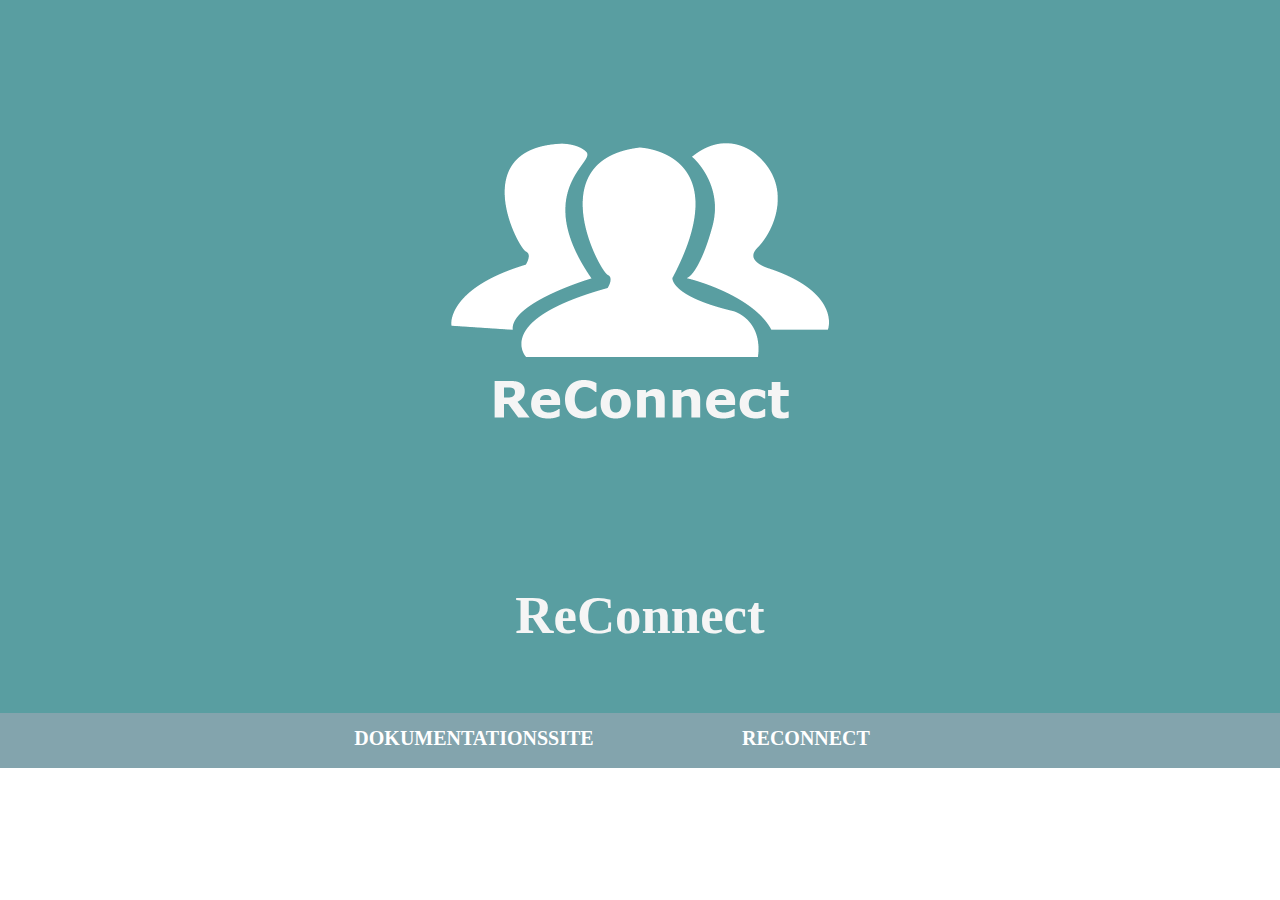
==== aflevering.html @ a22a30d3 "yt" ====
<!DOCTYPE html>
<html lang="DA">
<head>
    <meta charset="utf-8">
    <meta name="viewport" content="width=device-width, initial-scale=1.0">
    <title>PRÆSENTATIONSSITE</title>
    <link rel="stylesheet" href="style.css">
</head>

<body>
    <div class="logo">

        <img src="img/sp.png" alt="ikon">
        <h1> ReConnect</h1>


    </div>

    <nav>
        <ul>
            <li><a class="active" href="index.html">Dokumentationssite</a></li>
            <li><a href="#produkt">ReConnect</a></li>
            <li>
        </ul>
    </nav>






</body>
</html>
---- style.css ----
body {

    margin: 0;
    padding: 0;

}

/**************fonte*************/

nav {
    font-family: "Flama Light";
    text-transform: uppercase;

}


.title {
    width: 100%;
    height: auto;
    margin-top: 30px;
}

nav {
    text-align: center;
    background-color: #83a4ad;
    font-size: 15px;
}


nav ul {
    display: inline-block;
}



nav ul {
    display: inline-block;
}

nav ul {
    list-style-type: none;
    margin: 0;
    padding: 0;
    overflow: hidden;
    font-weight: 700;
    font-size: 1em;
}

nav li {
    float: left;
}

nav li a {
    display: block;
    color: white;
    text-align: center;
    padding: 14px 16px;
    text-decoration: none;
    width: 300px;
    font-size: 20px;
}

nav li a:hover {
    background-color: #a1c4c9;
    color: whitesmoke;
}


/*--------- NAVIGATION MENU -------*/

/*--------- DROPDOWN MENU ----------*/

.dropbtn {
    background-color: #858588;
    color: whitesmoke;
    padding: 15px;
    width: 113px;
    border: none;
    cursor: pointer;
    font-size: 1.5em;
    text-align: left;
    font-family: "Flama Light";


}


/*------ DROPDOWN CONTAINER -------*/

.dropdown {
    position: fixed;
    display: inline-block;
    width: 100%;
    top: 0;
    background-color: #858588;
    z-index: 1;
}

.dropdown ul {
    background-color: #858588;
    list-style-type: none;
    text-align: left;
}


/*-------- DROPDOWN INDHOLD -------*/

.dropdown-content {
    display: none;
    position: absolute;
    background-color: #858588;
    min-width: 200px;
    z-index: 1;
}

.dropdown-content a {
    color: whitesmoke;
    padding: 10px;
    width: 200px;
    display: block;
}

.dropdown-content a:hover {
    background-color: #92d4db;
    color: whitesmoke;
}

.dropdown:hover .dropdown-content {
    display: block;
}

/********SKRIFT******************/

h1 {
    margin-top: 100px;
    text-align: center;
    color: whitesmoke;
    background-color: #599ea1;
    font-size: 3.3em;
    padding: 1.3em;
    margin: 0px;
}

/************************* EXPERIENCE MAP****************/

#experience_map {
    background-color: #3a3a3a;
    padding: 15px;
    color: whitesmoke;



}

#experience_map h2 {

    color: whitesmoke;

}

#map h3 {
    text-align: center;
    color: whitesmoke;
}

#tests {
    display: flex;
    flex-wrap: wrap;
    text-align: center;
}


.test1 {
    flex-grow: 1;
    flex-basis: 250px;
}

.test2 {
    flex-grow: 1;
    flex-basis: 250px;
}

.test3 {
    flex-grow: 1;
    flex-basis: 250px;


}

.test1 img {
    width: 80%;
    height: 80%;
}


.test2 img {
    width: 80%;
    height: 80%;
}

.test3 img {
    width: 80%;
    height: 80%;
}


/*********************PERSONA**************/

#persona {
    background-color: #599ea1;
    padding: 15px;
}




/********BRUGER INTERVIEW**********/

#interview {
    background-color: #3a3a3a;
    padding: 15px;
}

/************design  chartte*****/

#design {
    background-color: #599ea1;
    padding: 15px;
}

.eventapp {
    width: 100%;
    height: 100%;
    height: auto;
    display: flex;
    flex-wrap: wrap;
}

.eventapp img {
    width: 100%;
    height: 100%;
}

.communityapp {
    width: 100%;
    height: 100%;
    height: auto;
    display: flex;
    flex-wrap: wrap;
}

.communityapp img {
    width: 100%;
    height: 100%;
}


.checkapp {
    width: 100%;
    height: 100%;
    height: auto;
    display: flex;
    flex-wrap: wrap;
}

.checkapp img {
    width: 100%;
    height: 100%;
}


.billede1 {
    flex-grow: 1;
    flex-basis: 250px;
    margin: 30px;
    padding: 15px;
}

.billede2 {
    flex-grow: 1;
    flex-basis: 250px;
    margin: 30px;
    padding: 15px;

}

.billede3 {
    flex-grow: 1;
    flex-basis: 250px;
    margin: 30px;
    padding: 15px;
}

/***********************STORYBOARD*********/

#storyboards {
    background-color: #3a3a3a;
    padding: 15px;

}


/*********AKTIVITET OG FEATURES*****/

#aktiviteter_features {
    background-color: #599ea1;
    padding: 15px;
}


.event1 {
    background-color: #0e545d;
    padding: 15px;

}


.community1 {
    background-color: #52504e;
    padding: 15px;

}

.check1 {
    background-color: #0e545d;
    padding: 15px;
}




/********VIDEO******/

#video {
    background-color: #3a3a3a;
    padding: 15px;
}

#video img {
    width: 40%;
    height: 60%;
}


#ideer {
    height: auto;
    display: flex;
    flex-wrap: wrap;
    margin: 40px;
    text-align: center;

}

#ideer h4 {
    color: whitesmoke;
    ;
}

.ide1 {
    flex-grow: 1;
    flex-basis: 200px;
    background-color: #222933;
    padding: 15px;
    margin: 30px;
}

.ide2 {
    flex-grow: 1;
    flex-basis: 200px;
    background-color: #222933;
    padding: 15px;
    margin: 30px
}

.ide3 {
    flex-grow: 1;
    flex-basis: 200px;
    background-color: #222933;
    padding: 15px;
    margin: 30px;
}

#video h4 {
    padding: 0px;
    margin: 5px;
}

#video img {
    width: 50%;
    height: 70%;
}


#video img {
    width: 50%;
    height: 70%;
}

/******************DATA********************/

#data {
    background-color: #599ea1;
    padding: 15px;
}

#data img {
    width: 100%;
}





/*********FORRETNING******/

#forretningsmodel {
    background-color: #3a3a3a;
    padding: 15px;
    color: whitesmoke;
}


#UI {
    background-color: #599ea1;
    padding: 15px;
    color: whitesmoke;

}


#design1 {
    background-color: #3a3a3a;
    padding: 15px;
    color: whitesmoke;

}

/*************MOODBOARD******************/

#moodboard img {
    width: 100%;
}

#moodboard {
    background-color: #3a3a3a;
    padding: 15px;

}


/***********STYLETILE***********/

#style {
    background: #599ea1;
    padding: 15px;
    color: whitesmoke;

}


#style img {
    width: 100%;
    height: 100%;
}



/**********SCRUM VIDEO**************/

#scrumvideo {
    padding: 15px;
    display: flex;
    flex-wrap: wrap;
    justify-content: center;
}

#scrum h3 {

    color: whitesmoke;
}

#scrum {
    padding: 15px;
    background-color: #599ea1;
    color: whitesmoke;
}


#scrum h4 {
    color: whitesmoke;
}

.nr1 {
    padding: 10px;
}

.nr2 {
    padding: 10px;

}


.nr3 {
    padding: 10px;
}


.nr4 {
    padding: 10px;
}



/************* trello*********/

#trello h3 {
    font-family: "Flama Condensed Bold";
    text-transform: uppercase;
    font-size: 30px;
    letter-spacing: 1px;
    color: whitesmoke;
    text-align: center;
}

#trello {
    text-align: center;
    color: whitesmoke;
    background-color: #599ea1;
    padding: 15px;
}

#trello img {
    width: 20%;
}


#burn_down {
    text-align: center;
}


#burn_down h3 {
    color: whitesmoke;
    text-align: center;

}

#burn_down img {
    width: 20%;
}


/********* APP ICON************/

#appicon {
    background-color: #3a3a3a;
    padding: 15px;
    display: flex;
    flex-wrap: wrap;
    text-align: center;

}

#appicon img {
    width: 30%;
}

/************FONTE*********/

p,
li,
h2,
h3,
h4 {
    color: whitesmoke;
    font-family: "Flama Light";

}



/****** PERSONER********/

#personer {
    position: relative;
    width: 100vw;
}

.wrapper {
    position: relative;
    margin: 0 auto;
    max-width: 1600px;

    display: flex;
    flex-wrap: wrap;
    justify-content: center;
    background-color: #599ea1;

}

#person_container {
    flex-basis: 250px;
    justify-content: center;
    background-color: #599ea1;
}

#person_indhold {
    display: flex;
    flex-direction: column;
    justify-content: center;

}

.person {
    align-self: center;
    width: 10vw;
    height: 10vw;
    background-color: #599ea1;
    border-radius: 50%;
    flex-grow: 1;
    overflow: hidden;

}

.persontekst {
    text-align: center;
    flex-grow: 1;
}


#personer img {
    width: 100%;
}


#personer h3 {
    color: whitesmoke;
    font-size: 20px;
}



/*****AFLEVERINGSSITE******/

.logo img {
    width: 40%;

}

.logo {
    text-align: center;
    background-color: #599ea1;

}


.title h1 {
    background-color: #599ea1;
}
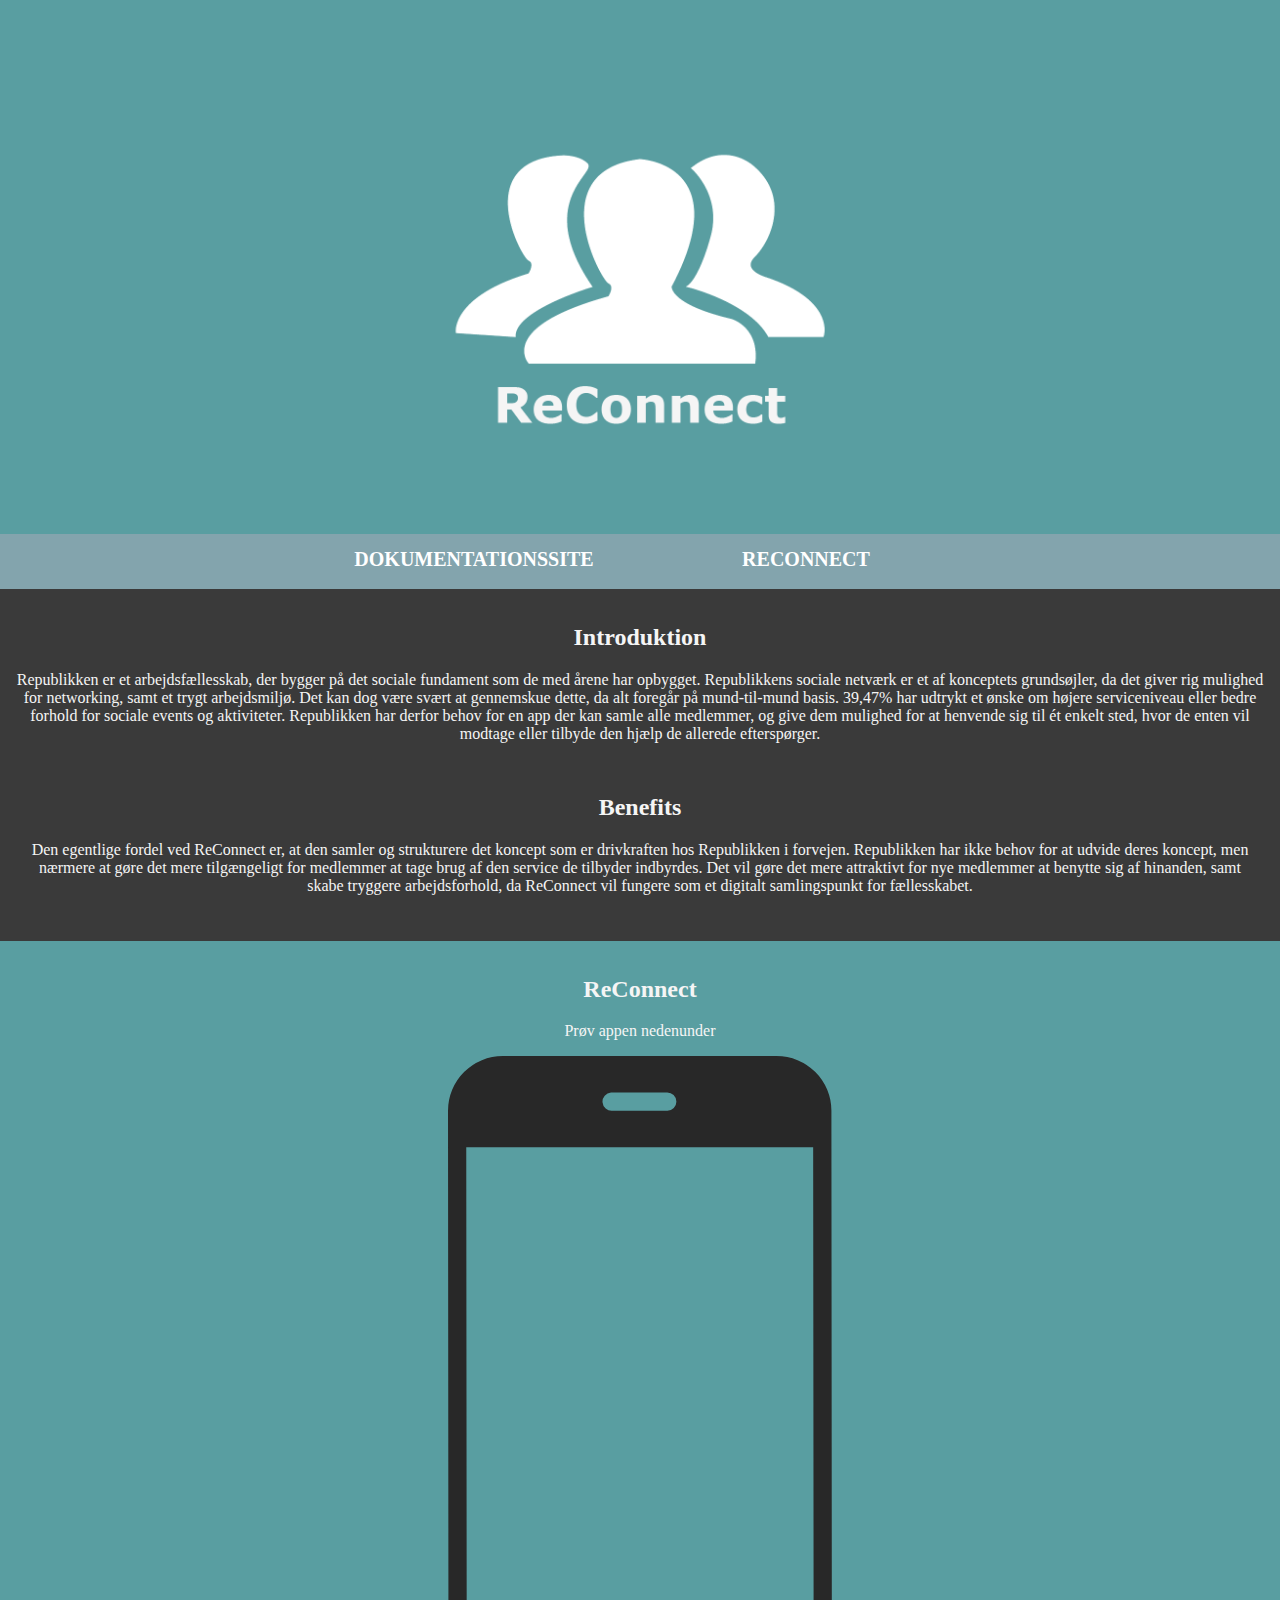
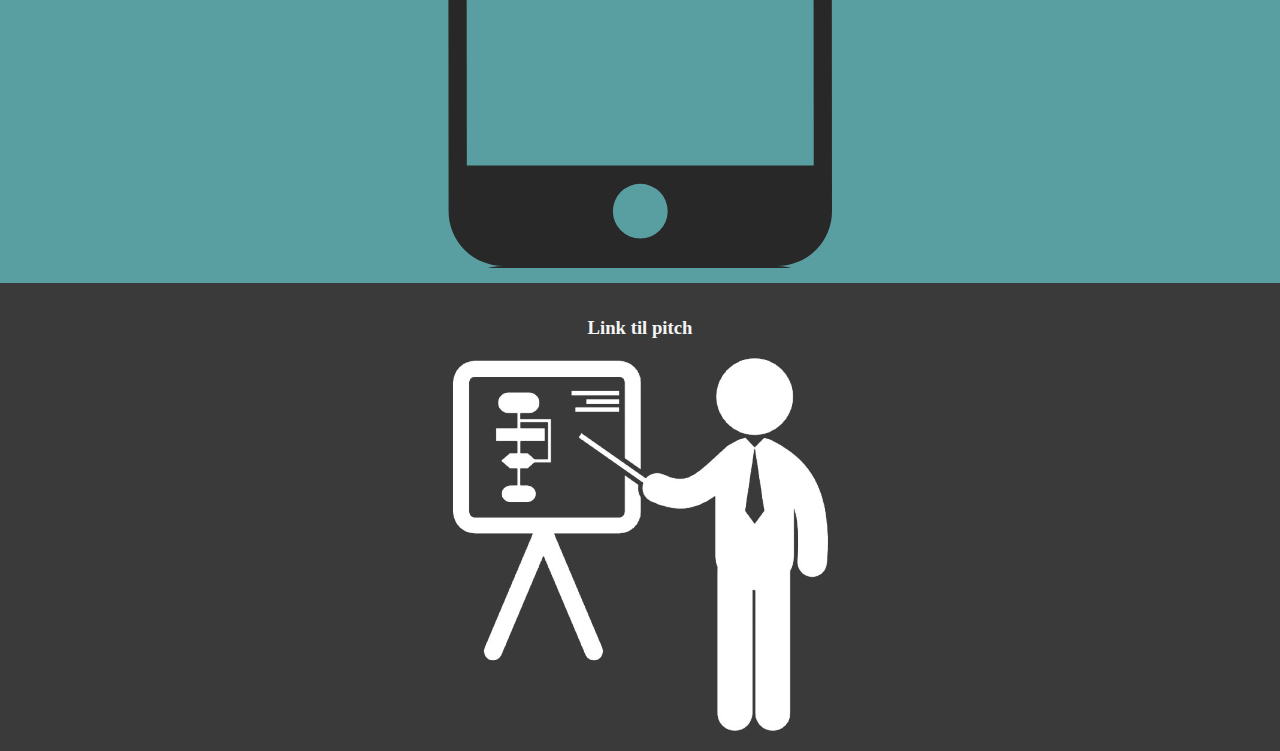
==== commit 0e6e0f61: "f" ====
--- a/aflevering.html
+++ b/aflevering.html
@@ -11,7 +11,6 @@
     <div class="logo">
 
         <img src="img/sp.png" alt="ikon">
-        <h1> ReConnect</h1>
 
 
     </div>
@@ -26,8 +25,67 @@
 
 
 
+    <section id="intro">
+
+        <div class="intro">
+            <h2> Introduktion</h2>
+            <p> Republikken er et arbejdsfællesskab, der bygger på det sociale fundament som de med årene har opbygget. Republikkens sociale netværk er et af konceptets grundsøjler, da det giver rig mulighed for networking, samt et trygt arbejdsmiljø. Det kan dog være svært at gennemskue dette, da alt foregår på mund-til-mund basis. 39,47% har udtrykt et ønske om højere serviceniveau eller bedre forhold for sociale events og aktiviteter. Republikken har derfor behov for en app der kan samle alle medlemmer, og give dem mulighed for at henvende sig til ét enkelt sted, hvor de enten vil modtage eller tilbyde den hjælp de allerede efterspørger. </p>
+
+        </div>
+
+
+        <section id="benefits">
+            <div class="benefits">
+                <h2> Benefits</h2>
+                <p>
+                    Den egentlige fordel ved ReConnect er, at den samler og strukturere det koncept som er drivkraften hos Republikken i forvejen. Republikken har ikke behov for at udvide deres koncept, men nærmere at gøre det mere tilgængeligt for medlemmer at tage brug af den service de tilbyder indbyrdes. Det vil gøre det mere attraktivt for nye medlemmer at benytte sig af hinanden, samt skabe tryggere arbejdsforhold, da ReConnect vil fungere som et digitalt samlingspunkt for fællesskabet.
 
 
 
+                </p>
+
+
+
+
+            </div>
+
+
+
+
+
+        </section>
+
+
+    </section>
+
+    <section id="produkt">
+
+        <h2> ReConnect</h2>
+
+        <p>
+            Prøv appen nedenunder
+        </p>
+        <div class="iphone">
+
+            <iframe src="https://xd.adobe.com/embed/5183622b-a76a-45d9-8a56-cc44f27ede1b" frameborder="0" allowfullscreen></iframe>
+        </div>
+
+
+    </section>
+
+
+    <section id="pitch">
+
+
+        <h3> Link til pitch</h3>
+        <a href="img/NABC%20Pitch.pdf" target="_blank">
+
+                <img src="img/mad.png" alt="ide">
+
+
+            </a>
+
+    </section>
+
 </body>
 </html>
--- a/style.css
+++ b/style.css
@@ -650,6 +650,8 @@
 .logo {
     text-align: center;
     background-color: #599ea1;
+    padding: 15px;
+
 
 }
 
@@ -657,3 +659,56 @@
 .title h1 {
     background-color: #599ea1;
 }
+
+
+#produkt {
+    text-align: center;
+    background-color: #3a3a3a;
+
+}
+
+
+#benefits {
+    text-align: center;
+    padding: 15px;
+
+}
+
+#intro {
+    color: whitesmoke;
+    background-color: #3a3a3a;
+    padding: 15px;
+    text-align: center;
+}
+
+#produkt {
+    padding: 15px;
+    background-color: #599ea1;
+}
+
+.iphone {
+    margin: 0 auto;
+    position: relative;
+    background-image: url(img/iphone.svg);
+    background-size: 100%;
+    width: 30vw;
+    height: 63.4vw;
+}
+
+.iphone iframe {
+    position: absolute;
+    left: 4.5%;
+    top: 4%;
+    width: 91%;
+    height: 91%;
+}
+
+#pitch {
+    text-align: center;
+    background-color: #3a3a3a;
+    padding: 15px;
+}
+
+#pitch img {
+    width: 30%;
+}
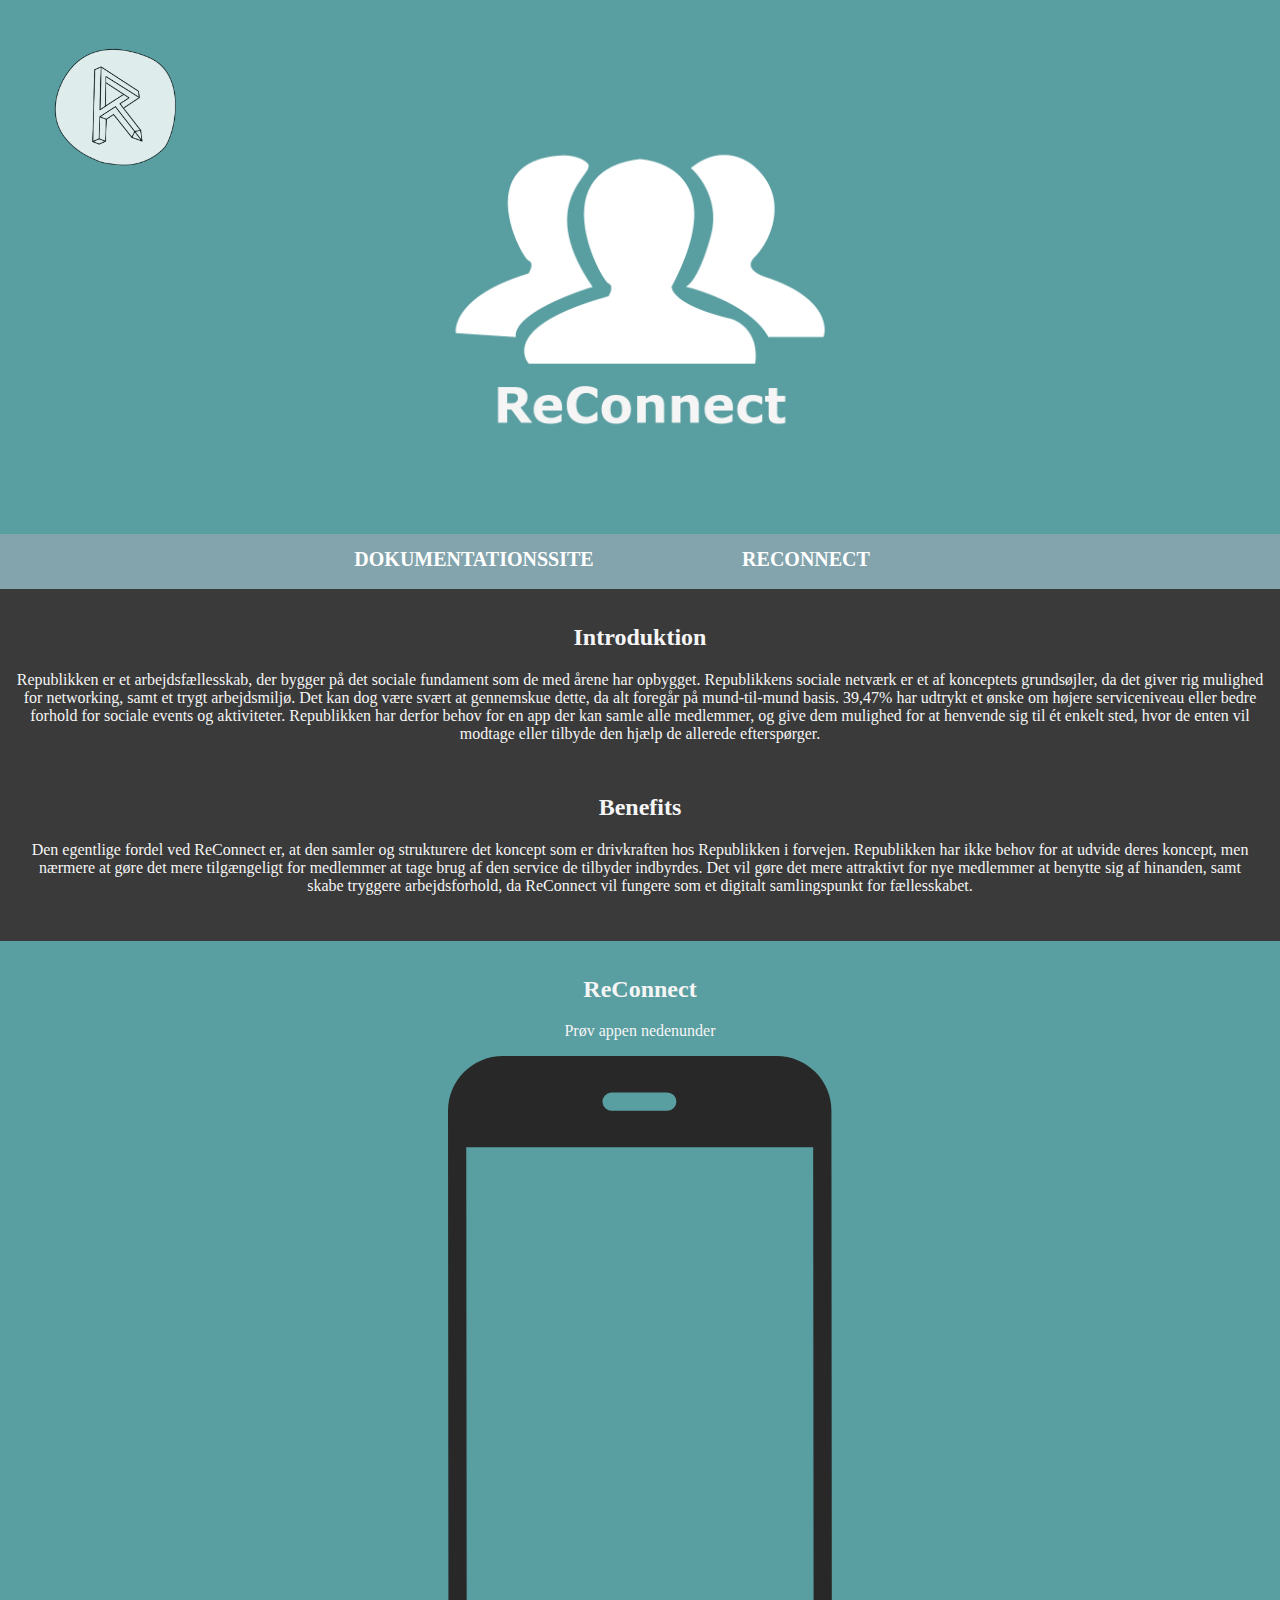
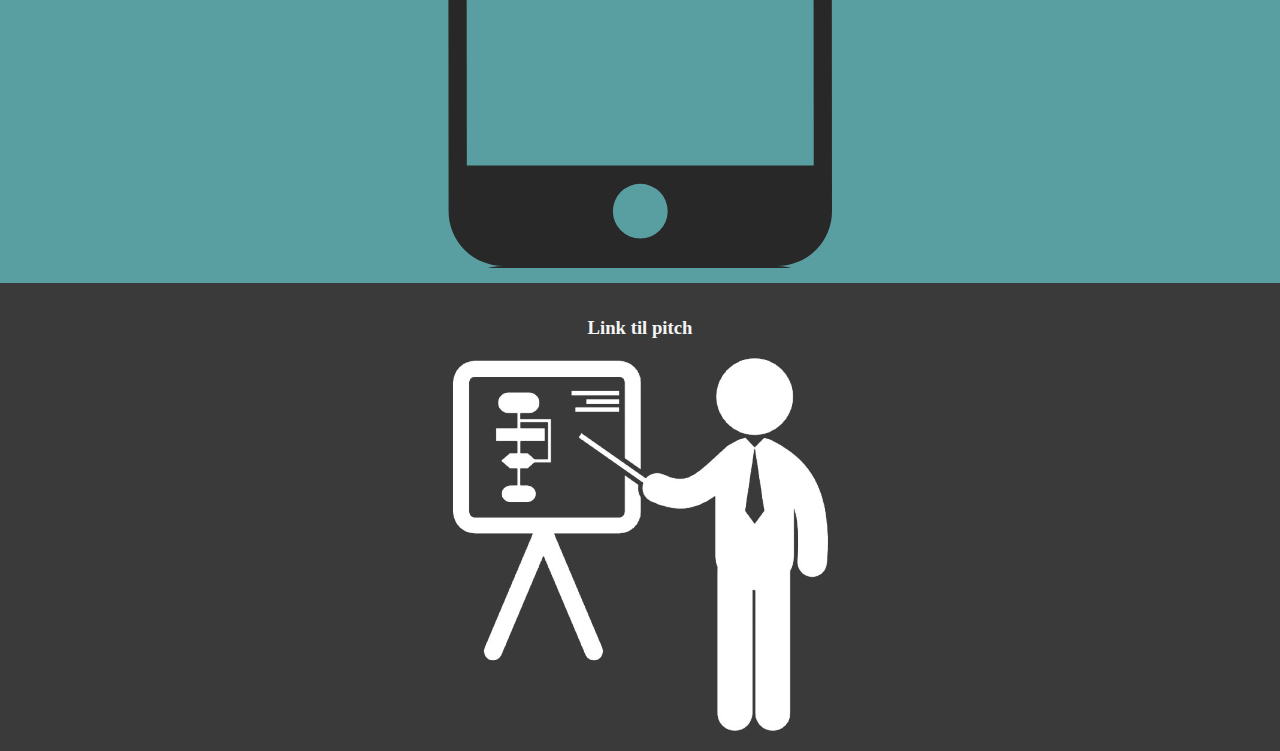
==== commit 73ed0931: "iserteed republikken logo" ====
--- a/aflevering.html
+++ b/aflevering.html
@@ -8,7 +8,11 @@
 </head>
 
 <body>
+
+
     <div class="logo">
+
+        <img class="logo_img" src="img/Repiblikken%20Connect.png" alt="republikken">
 
         <img src="img/sp.png" alt="ikon">
 
--- a/style.css
+++ b/style.css
@@ -409,6 +409,18 @@
 
 
 
+/*****TEST******/
+
+#usability_test {
+    text-align: center;
+
+}
+
+
+#usability_test h2 {
+    text-align: left;
+}
+
 
 
 /*********FORRETNING******/
@@ -645,6 +657,15 @@
 .logo img {
     width: 40%;
 
+}
+
+.logo .logo_img {
+
+    width: 10%;
+    position: absolute;
+    left: 4%;
+    opacity: 0.8;
+    top: 5%;
 }
 
 .logo {
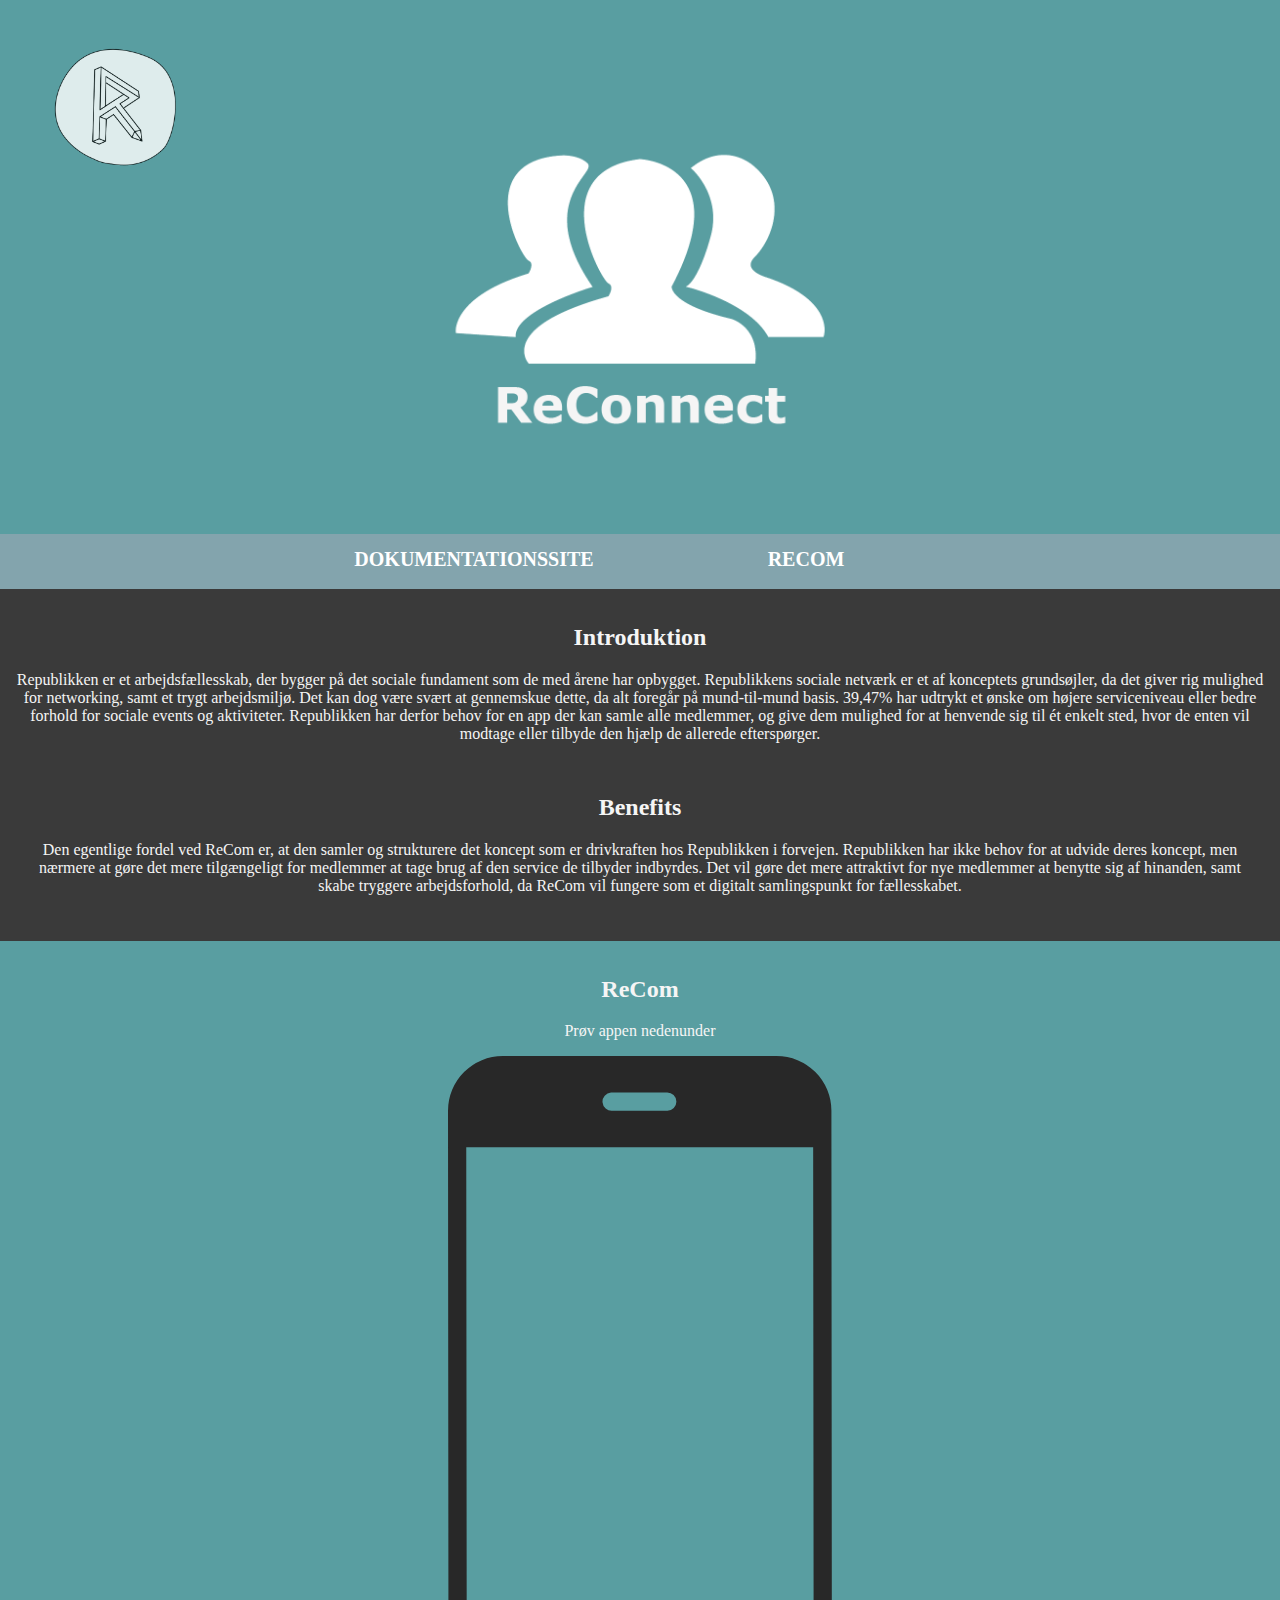
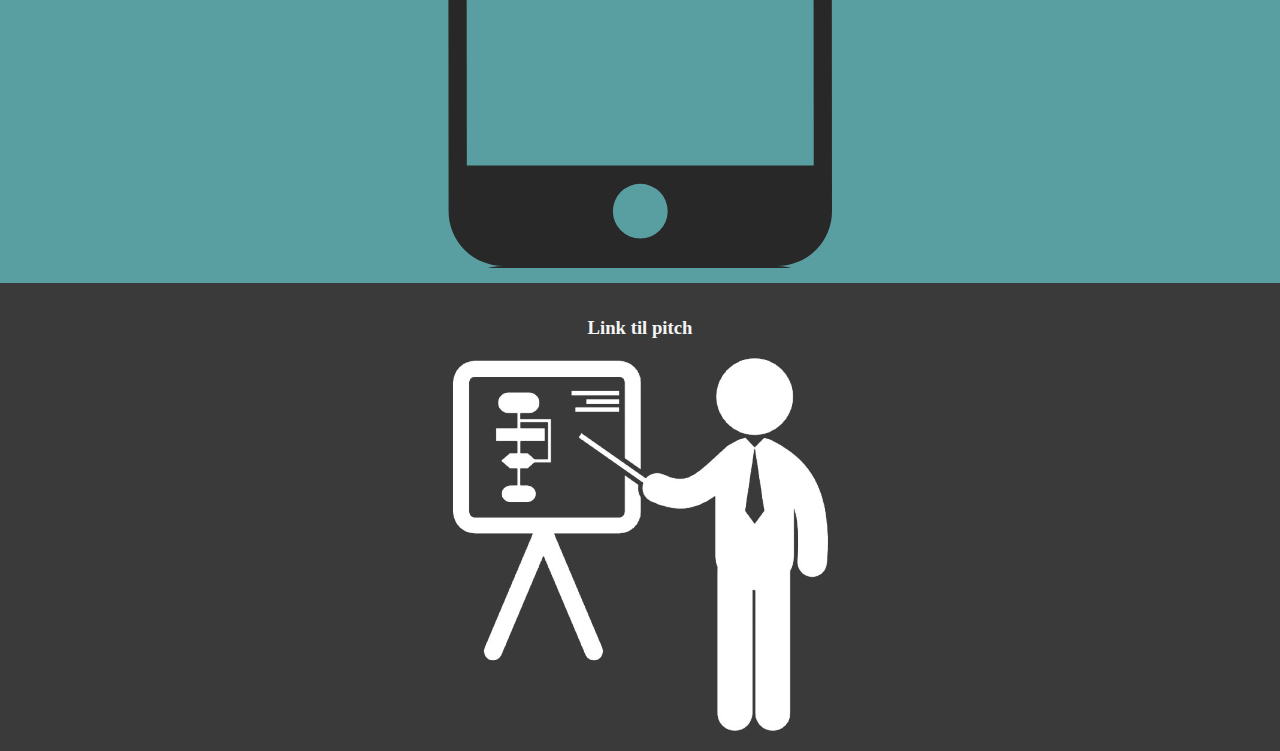
==== commit ae327860: "ændret reconnect til recom" ====
--- a/aflevering.html
+++ b/aflevering.html
@@ -22,7 +22,7 @@
     <nav>
         <ul>
             <li><a class="active" href="index.html">Dokumentationssite</a></li>
-            <li><a href="#produkt">ReConnect</a></li>
+            <li><a href="#produkt">ReCom</a></li>
             <li>
         </ul>
     </nav>
@@ -42,7 +42,7 @@
             <div class="benefits">
                 <h2> Benefits</h2>
                 <p>
-                    Den egentlige fordel ved ReConnect er, at den samler og strukturere det koncept som er drivkraften hos Republikken i forvejen. Republikken har ikke behov for at udvide deres koncept, men nærmere at gøre det mere tilgængeligt for medlemmer at tage brug af den service de tilbyder indbyrdes. Det vil gøre det mere attraktivt for nye medlemmer at benytte sig af hinanden, samt skabe tryggere arbejdsforhold, da ReConnect vil fungere som et digitalt samlingspunkt for fællesskabet.
+                    Den egentlige fordel ved ReCom er, at den samler og strukturere det koncept som er drivkraften hos Republikken i forvejen. Republikken har ikke behov for at udvide deres koncept, men nærmere at gøre det mere tilgængeligt for medlemmer at tage brug af den service de tilbyder indbyrdes. Det vil gøre det mere attraktivt for nye medlemmer at benytte sig af hinanden, samt skabe tryggere arbejdsforhold, da ReCom vil fungere som et digitalt samlingspunkt for fællesskabet.
 
 
 
@@ -64,7 +64,7 @@
 
     <section id="produkt">
 
-        <h2> ReConnect</h2>
+        <h2> ReCom</h2>
 
         <p>
             Prøv appen nedenunder
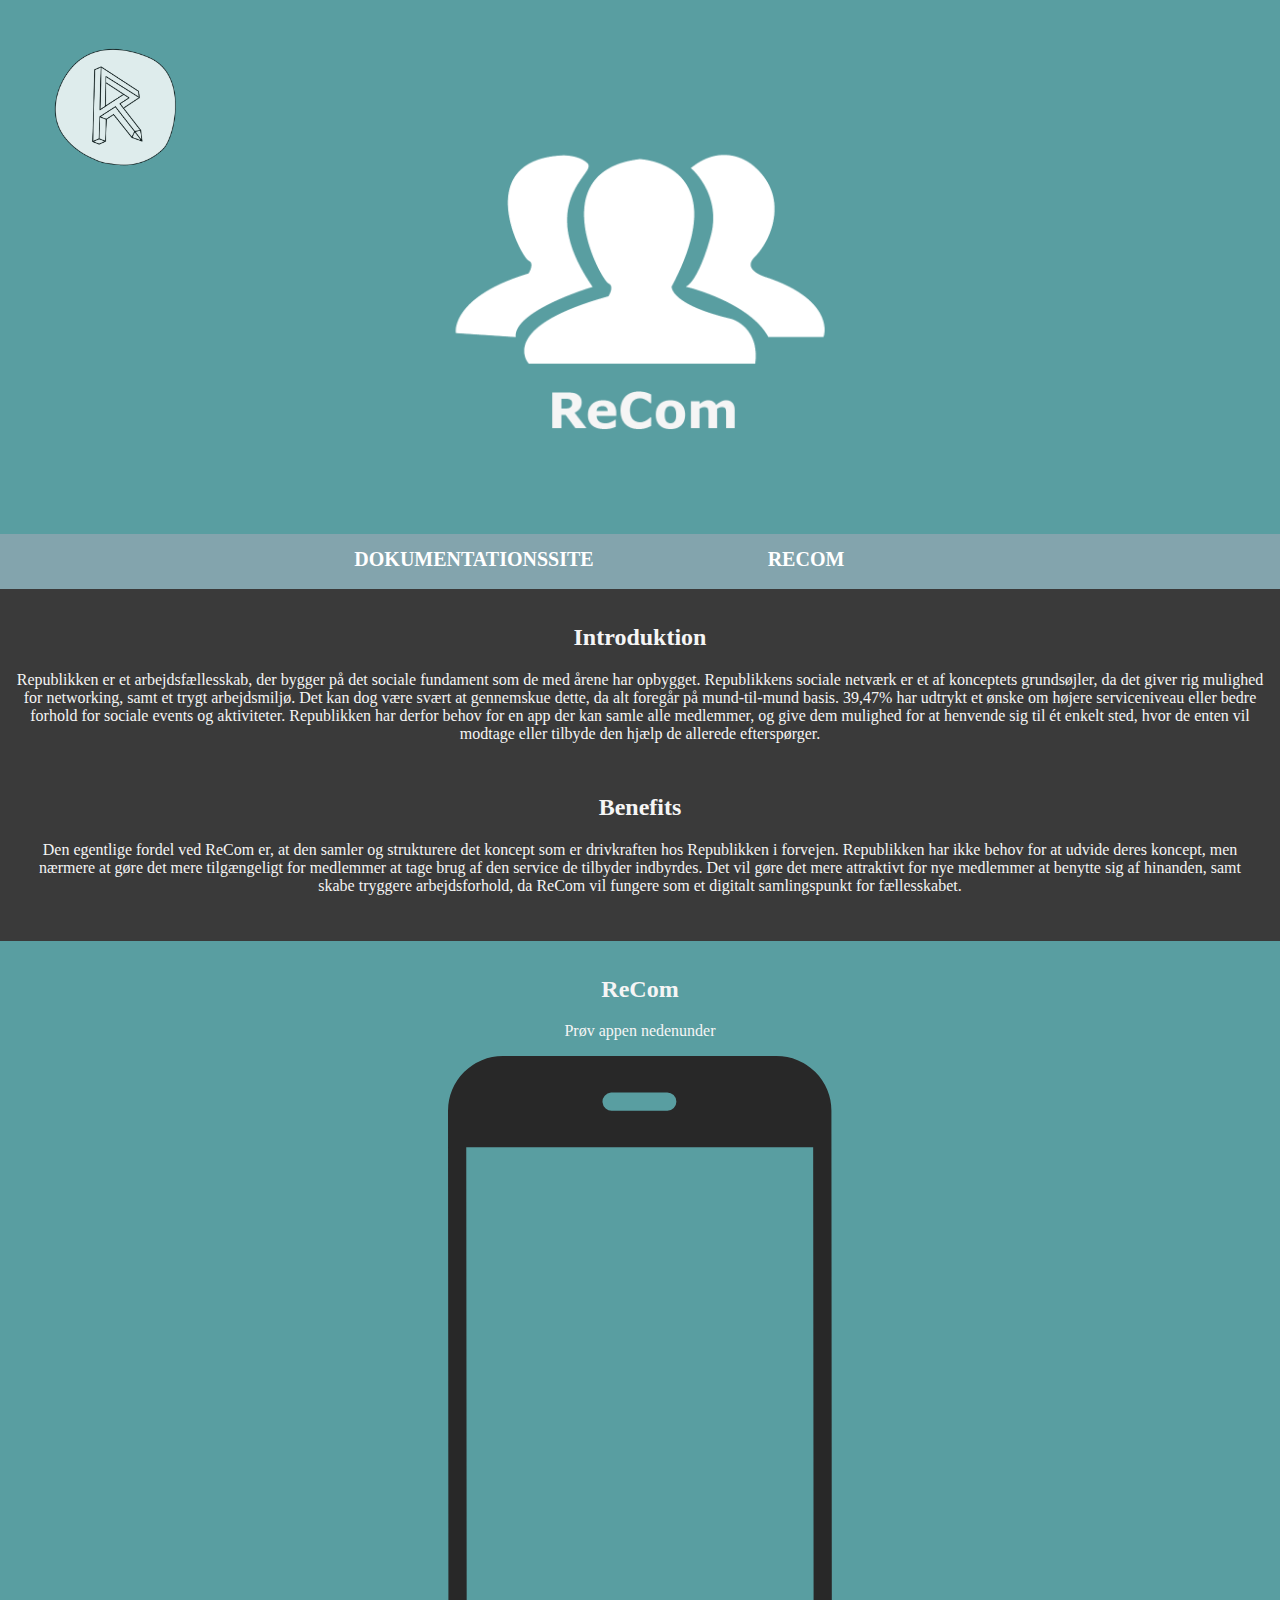
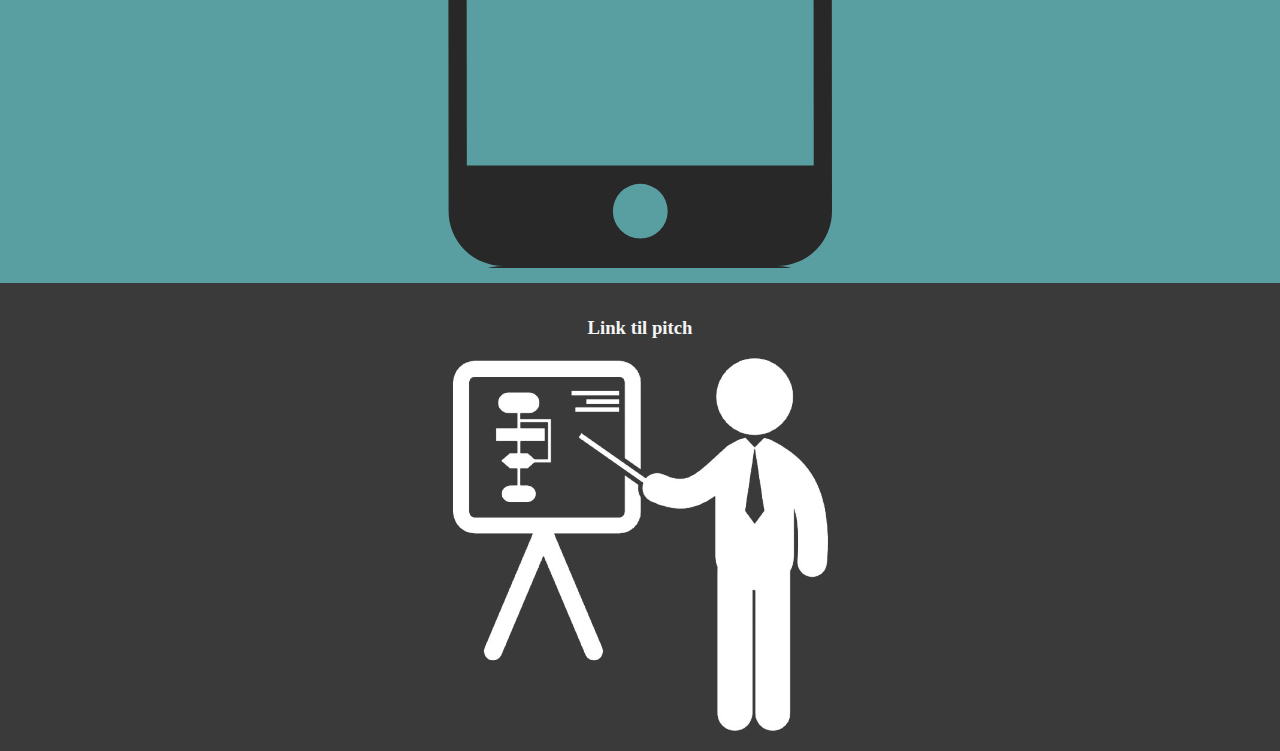
==== commit a1998ebd: "f" ====
--- a/aflevering.html
+++ b/aflevering.html
@@ -14,7 +14,7 @@
 
         <img class="logo_img" src="img/Repiblikken%20Connect.png" alt="republikken">
 
-        <img src="img/sp.png" alt="ikon">
+        <img src="img/logo.png" alt="ikon">
 
 
     </div>
